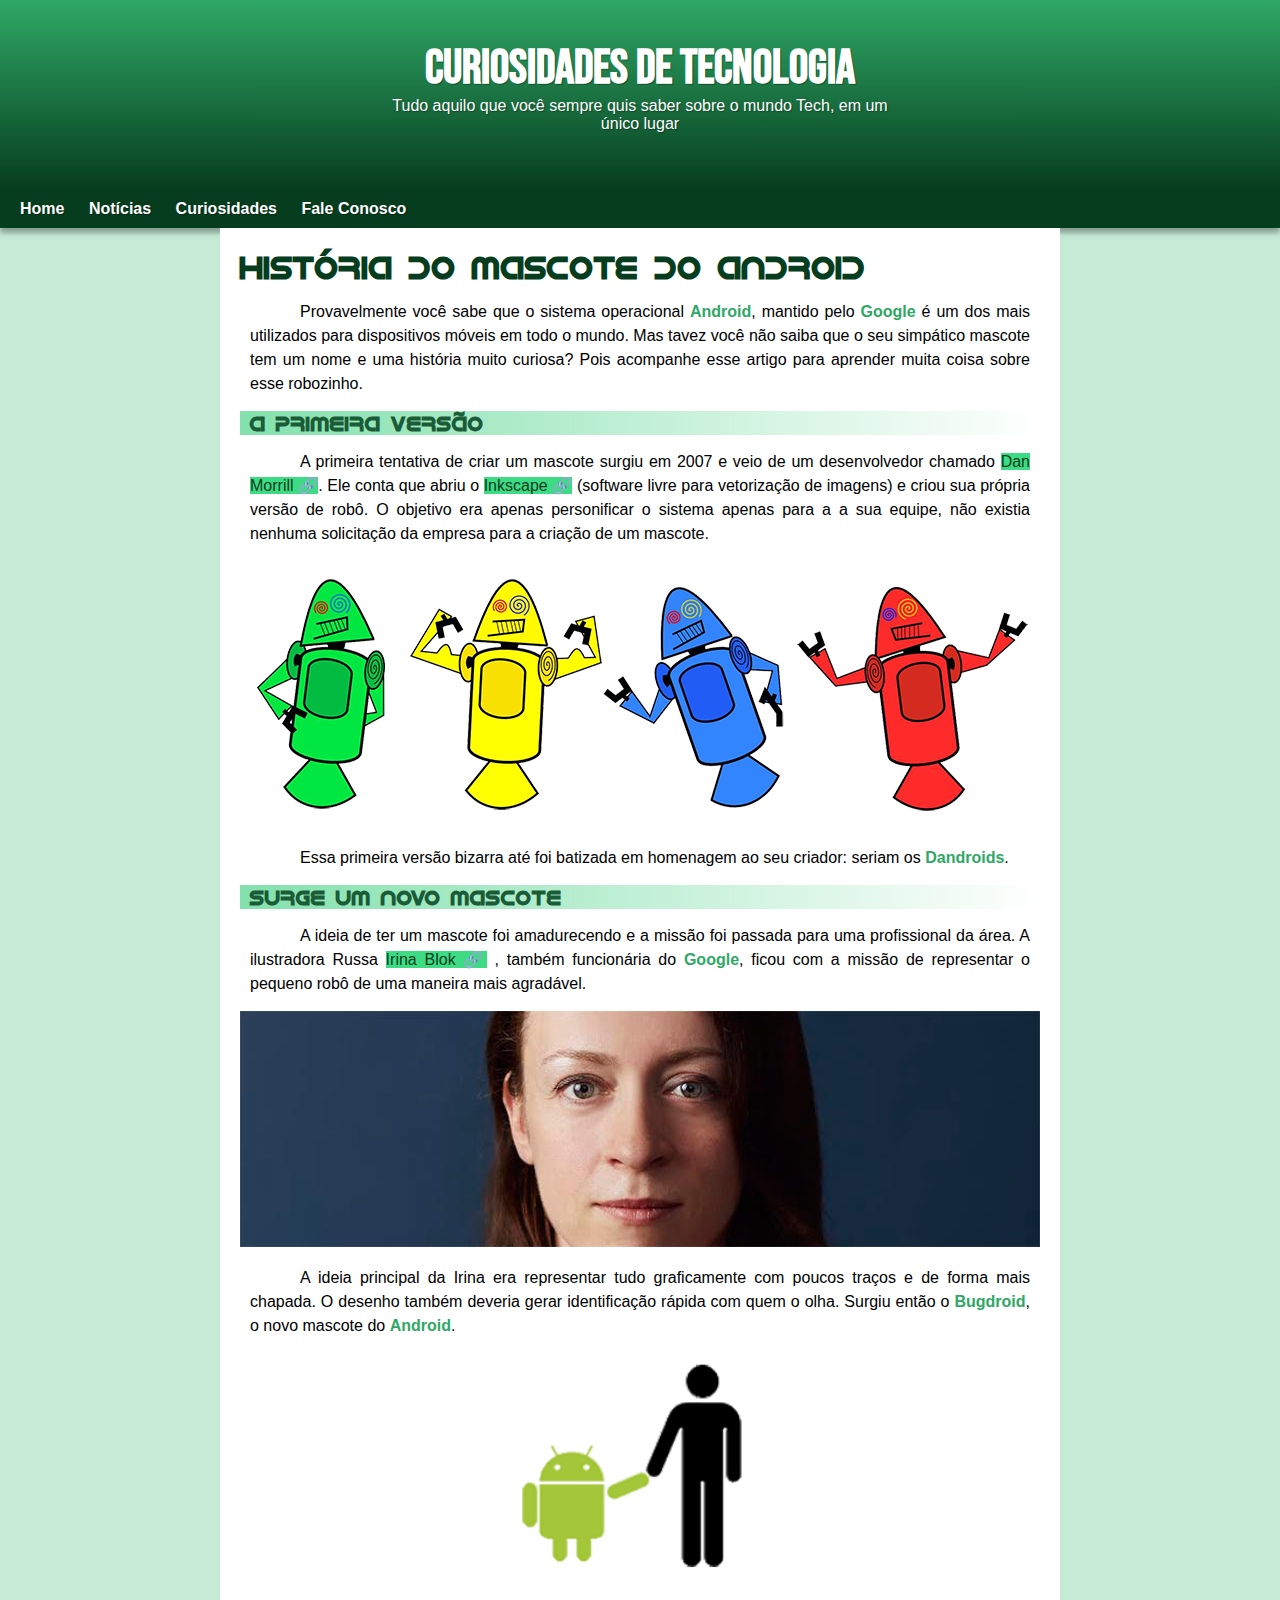
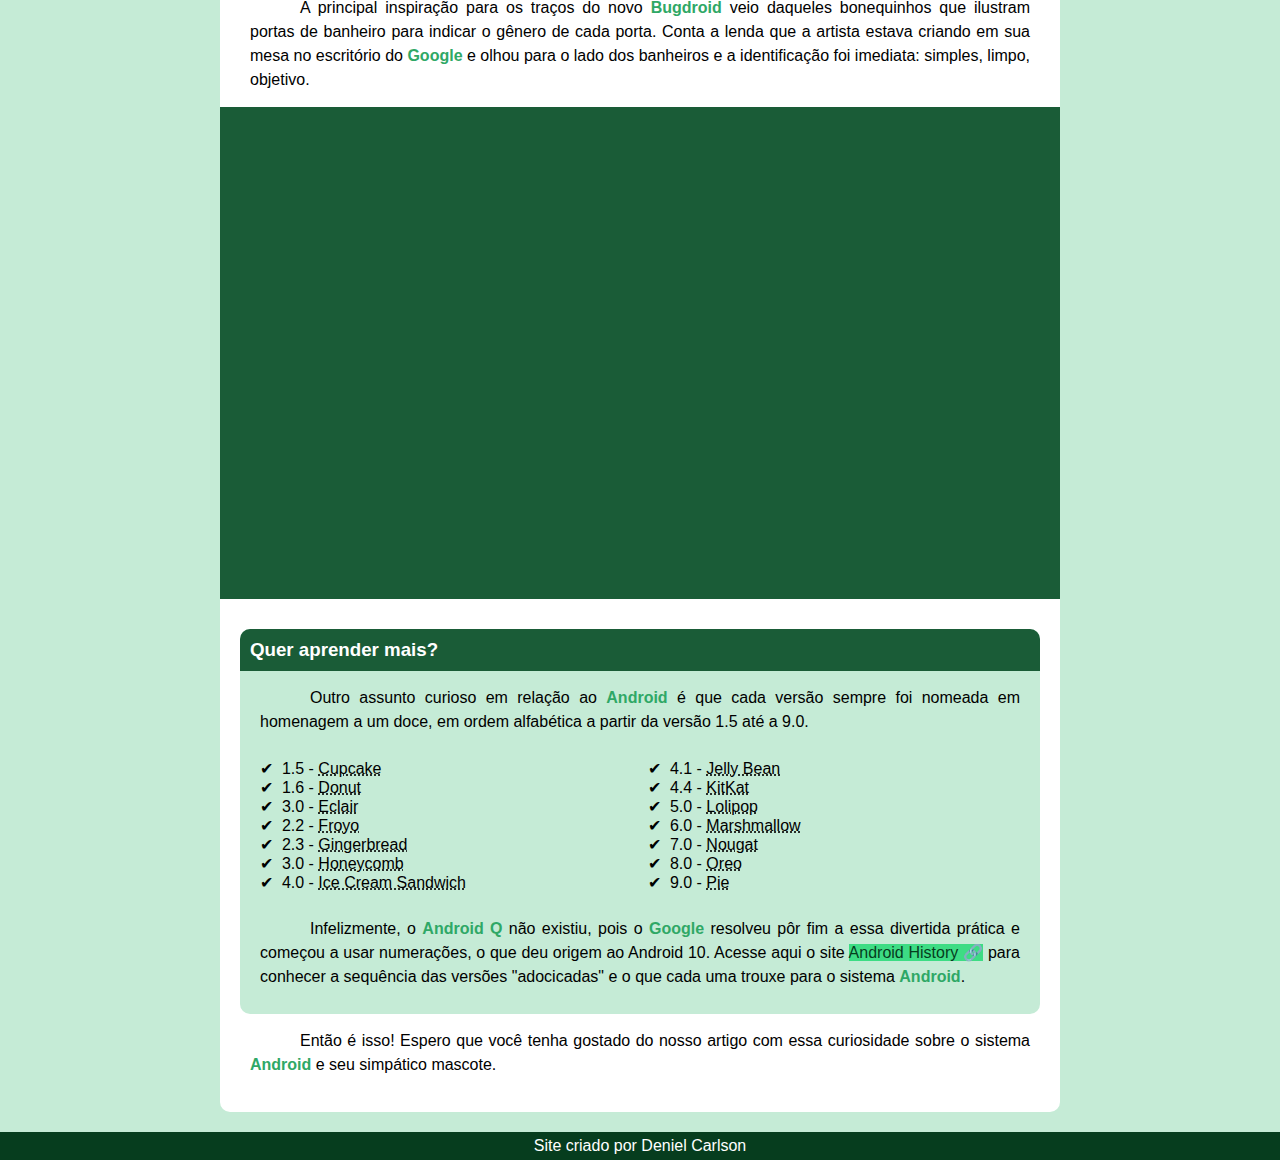
==== index.html @ 51c6a043 "Upload files" ====
<!DOCTYPE html>
<html lang="pt-br">
<head>
    <meta charset="UTF-8">
    <meta name="viewport" content="width=device-width, initial-scale=1.0">
    <title>Como surgiu o mascote do android</title>

    <link rel="shortcut icon" href="recursos/imagens/favicon.ico" type="image/x-icon">

    <link rel="stylesheet" href="estilo/style.css">
</head>
<body>
    
    <header>
        <h1>Curiosidades de Tecnologia</h1>
        <p>
            Tudo aquilo que você sempre quis saber sobre o mundo Tech, em um único lugar
        </p>
    </header>
    <nav>
        <a href="#">Home</a>
        <a href="#">Notícias</a>
        <a href="#">Curiosidades</a>
        <a href="#">Fale Conosco</a>
    </nav>

    <main>
        <article>
            <h1>
                História do Mascote do Android
            </h1>

            <p>
                Provavelmente você sabe que o sistema operacional <strong>Android</strong>, mantido pelo <strong>Google</strong> é um dos mais utilizados para dispositivos móveis em todo o mundo. Mas tavez você não saiba que o seu simpático mascote tem um nome e uma história muito curiosa? Pois acompanhe esse artigo para aprender muita coisa sobre esse robozinho.
            </p>

            <h2>
                A primeira versão
            </h2>

            <p>
                A primeira tentativa de criar um mascote surgiu em 2007 e veio de um desenvolvedor chamado 
                <a href="https://androidcommunity.com/dan-morrill-shows-us-the-android-mascot-that-almost-was-20130103/" target="_blank" rel="External" class = "ex">
                    Dan Morrill
                </a>. 
                Ele conta que abriu o 
                <a href="https://inkscape.org/pt-br/" target="_blank" rel="external" class = "ex">
                    Inkscape
                </a> 
                (software livre para vetorização de imagens) e criou sua própria versão de robô. O objetivo era apenas personificar o sistema apenas para a a sua equipe, não existia nenhuma solicitação da empresa para a criação de um mascote.
            </p>

            <picture>
                <source media="(max-width:650px)" srcset="./recursos/imagens/dan-droids-pq.png" type="image/png">

                <img src="recursos/imagens/dan-droids.png" alt="O primeiro mascote do android">
            </picture>

            <p>
                Essa primeira versão bizarra até foi batizada em homenagem ao seu criador: seriam os <strong>Dandroids</strong>.
            </p>

            <h2>
                Surge um novo mascote
            </h2>

            <p>
                A ideia de ter um mascote foi amadurecendo e a missão foi passada para uma profissional da área. A ilustradora Russa <a href="https://en.wikipedia.org/wiki/Irina_Blok" target="_blank" rel="external" class = "ex">
                    Irina Blok
                </a>
                , também funcionária do <strong>Google</strong>, ficou com a missão de representar o pequeno robô de uma maneira mais agradável.
            </p>

            <picture>
                <source media="(max-width: 650px)" srcset="./recursos/imagens/irina-blok-pq.jpg" type="image/jpeg">

                <img src="recursos/imagens/irina-blok.jpg" alt="Irina Block, criadora do bugdroid">
            </picture>

            <p>
                A ideia principal da Irina era representar tudo graficamente com poucos traços e de forma mais chapada. O desenho também deveria gerar identificação rápida com quem o olha. Surgiu então o <strong>Bugdroid</strong>, o novo mascote do <strong>Android</strong>.
            </p>


            <img id = "small" src="recursos/imagens/bugdroid.png" alt="Bugdroid">


            <p>
                A principal inspiração para os traços do novo <strong>Bugdroid</strong> veio daqueles bonequinhos que ilustram portas de banheiro para indicar o gênero de cada porta. Conta a lenda que a artista estava criando em sua mesa no escritório do <strong>Google</strong> e olhou para o lado dos banheiros e a identificação foi imediata: simples, limpo, objetivo.
            </p>

          
            <div id = "video">
                <iframe width="560" height="315" src="https://www.youtube.com/embed/l2UDgpLz20M" title="YouTube video player" frameborder="0" allow="accelerometer; autoplay; clipboard-write; encrypted-media; gyroscope; picture-in-picture; web-share" allowfullscreen></iframe>
            </div>
          
            
            <aside>
                <h3>
                    Quer aprender mais?
                </h3>
                <p>
                    Outro assunto curioso em relação ao <strong>Android</strong> é que cada versão sempre foi nomeada em homenagem a um doce, em ordem alfabética a partir da versão 1.5 até a 9.0.
                </p>
                <ul>
                    <li>
                        1.5 - <abbr title="Bolo de copo">Cupcake</abbr>
                    </li>
                    <li>
                        1.6 - <abbr title="Rosquinha">Donut</abbr>
                    </li>
                    <li>
                        3.0 - <abbr title="Bomba">Eclair</abbr>
                    </li>
                    <li>
                        2.2 - <abbr title="Iogurte congelado">Froyo</abbr>
                    </li>
                    <li>
                        2.3 - <abbr title="Biscoito de gengibre">Gingerbread</abbr>
                    </li>
                    <li>
                        3.0 - <abbr title="Favo de mel">Honeycomb</abbr>
                    </li>
                    <li>
                        4.0 - <abbr title="Sanduíche de sorvete">Ice Cream Sandwich</abbr>
                    </li>
                    <li>
                        4.1 - <abbr title="Jujuba">Jelly Bean</abbr>
                    </li>
                    <li>
                        4.4 - <abbr title="KitKat">KitKat</abbr>
                    </li>
                    <li>
                        5.0 - <abbr title="Pirulito">Lolipop</abbr>
                    </li>
                    <li>
                        6.0 - <abbr title="Marshmallow">Marshmallow</abbr>
                    </li>
                    <li>
                        7.0 - <abbr title="Torrone">Nougat</abbr>
                    </li>
                    <li>
                        8.0 - <abbr title="Oreo">Oreo</abbr>
                    </li>
                    <li>
                        9.0 - <abbr title="Torta">Pie</abbr>
                    </li>
                </ul>
                <p>
                    Infelizmente, o <strong>Android Q</strong> não existiu, pois o <strong>Google</strong> resolveu pôr fim a essa divertida prática e começou a usar numerações, o que deu origem ao Android 10.
                    Acesse aqui o site 
                    <a href="https://www.android.com/intl/en_uk/history/" target="_blank" rel="external" class = "ex">
                        Android History
                    </a>
                     para conhecer a sequência das versões "adocicadas" e o que cada uma trouxe para o sistema <strong>Android</strong>.
                </p>
            </aside>

            <p>
                Então é isso! Espero que você tenha gostado do nosso artigo com essa curiosidade sobre o sistema <strong>Android</strong> e seu simpático mascote.
            </p>
        </article>
    </main>

    <footer>
        <p>
            Site criado por 
            <a href="https://github.com/DenielCarlson" target="_blank" rel="external">
                Deniel Carlson
            </a>
        </p>
    </footer>
</body>
</html>
---- estilo/style.css ----
@charset "UTF-8";

@import url('https://fonts.googleapis.com/css2?family=Bebas+Neue&display=swap');

@font-face {
    font-family: 'Android';
    src: url('../recursos/fontes/idroid.otf') format('opentype');
    font-weight: normal;
}

:root{
    --color1: #c5ebd6;
    --color2: #83e1ad;
    --color3: #3ddc84;
    --color4: #2fa866;
    --color5: #1a5c37;
    --color6: #063d1e; 

    --font-default: Arial, Verdana, Helvetica, sans-serif;
    --font-emphasis: 'Bebas Neue', sans-serif;
    --font-android: 'Android', 'Bebas Neue', sans-serif;
}

*{
    margin: 0px;
    padding: 0px;;
}

body{
    background-color: var(--color1);
    font-family: var(--font-default);
}

header{
    background-image: linear-gradient(to bottom, var(--color4), var(--color6));
    height: 150px;
    padding-top: 40px;
    text-align: center;
}

header > h1{
    color: white;
    font-family: var(--font-emphasis);
    font-size: 3.0em;
    text-shadow: 1px 1px 1px rgba(0, 0, 0, 0.342);
}

header > p{
    color: white;
    text-shadow: 1px 1px 1px rgba(0, 0, 0, 0.342);
    max-width: 500px;
    margin: auto;
    padding-left: 10px;
    padding-right: 10px;
}


nav{
    background-color: var(--color6);
    padding: 10px;
    box-shadow: 0px 5px 5px rgba(0, 0, 0, 0.315);
}
nav > a{
    color: white;
    font-weight: bold;
    text-decoration: none;
    text-shadow: 1px 1px 1px rgba(0, 0, 0, 0.342);
    border-radius: 5px;
    padding: 10px;
    transition-duration: 1s;
}

nav > a:hover{
    background-color: var(--color4);
    color: var(--color6);
}

main{
    background-color: white;
    max-width: 800px;
    min-width: 280px;
    margin: auto;
    margin-bottom: 20px;
    padding: 20px;
    border-bottom-left-radius: 10px;
    border-bottom-right-radius: 10px;
}

main h1{
    color: var(--color6);
    font-family: var(--font-android);
}

main h2{
    background-image: linear-gradient(to right, var(--color2), transparent);
    color: var(--color5);
    font-family: var(--font-android);
    font-size: 1.3em;
    text-indent: 10px;
}

main p{
    margin: 15px 10px;
    text-align: justify;
    text-indent: 50px;
    line-height: 1.5em;
}

main strong{
    color: var(--color4)
}

main a{
    background-color: var(--color3);
    color: var(--color6);
    text-decoration: none;
}

main a::after{
    content: '\1F517';
}

main a:hover{
    color: var(--color4);
    text-decoration: underline;
}

main img{
    width: 100%;
}

main img#small{
    max-width: 350px;
    display: block;
    margin: auto;
}

div#video{
    background-color: var(--color5);    
    padding-bottom: 61.5%;
    margin: 0px -20px 30px -20px;

    position: relative;
}

div#video > iframe{
    position: absolute;

    top: 5%;
    left: 5%;
    width: 90%;
    height: 90%;
}

aside{
    background-color: var(--color1);
    padding: 10px;
    border-radius: 10px;
}

aside > h3{
    background-color: var(--color5);
    color: white;
    padding: 10px;
    margin: -10px -10px 0px -10px;
    border-radius: 10px 10px 0px 0px;
}

aside > ul{
    list-style-position: inside;
    list-style-type: '\2714\00A0';
    columns: 2; 

    padding: 10px;
    
}

footer{
    background-color: var(--color6);
    text-align: center;
    padding: 5px;
}

footer > p{
    color: white;
}

footer a{
    color: white;
    text-decoration: none;
}

footer > p > a:hover{
    color: var(--color1);
    text-decoration: underline;
}
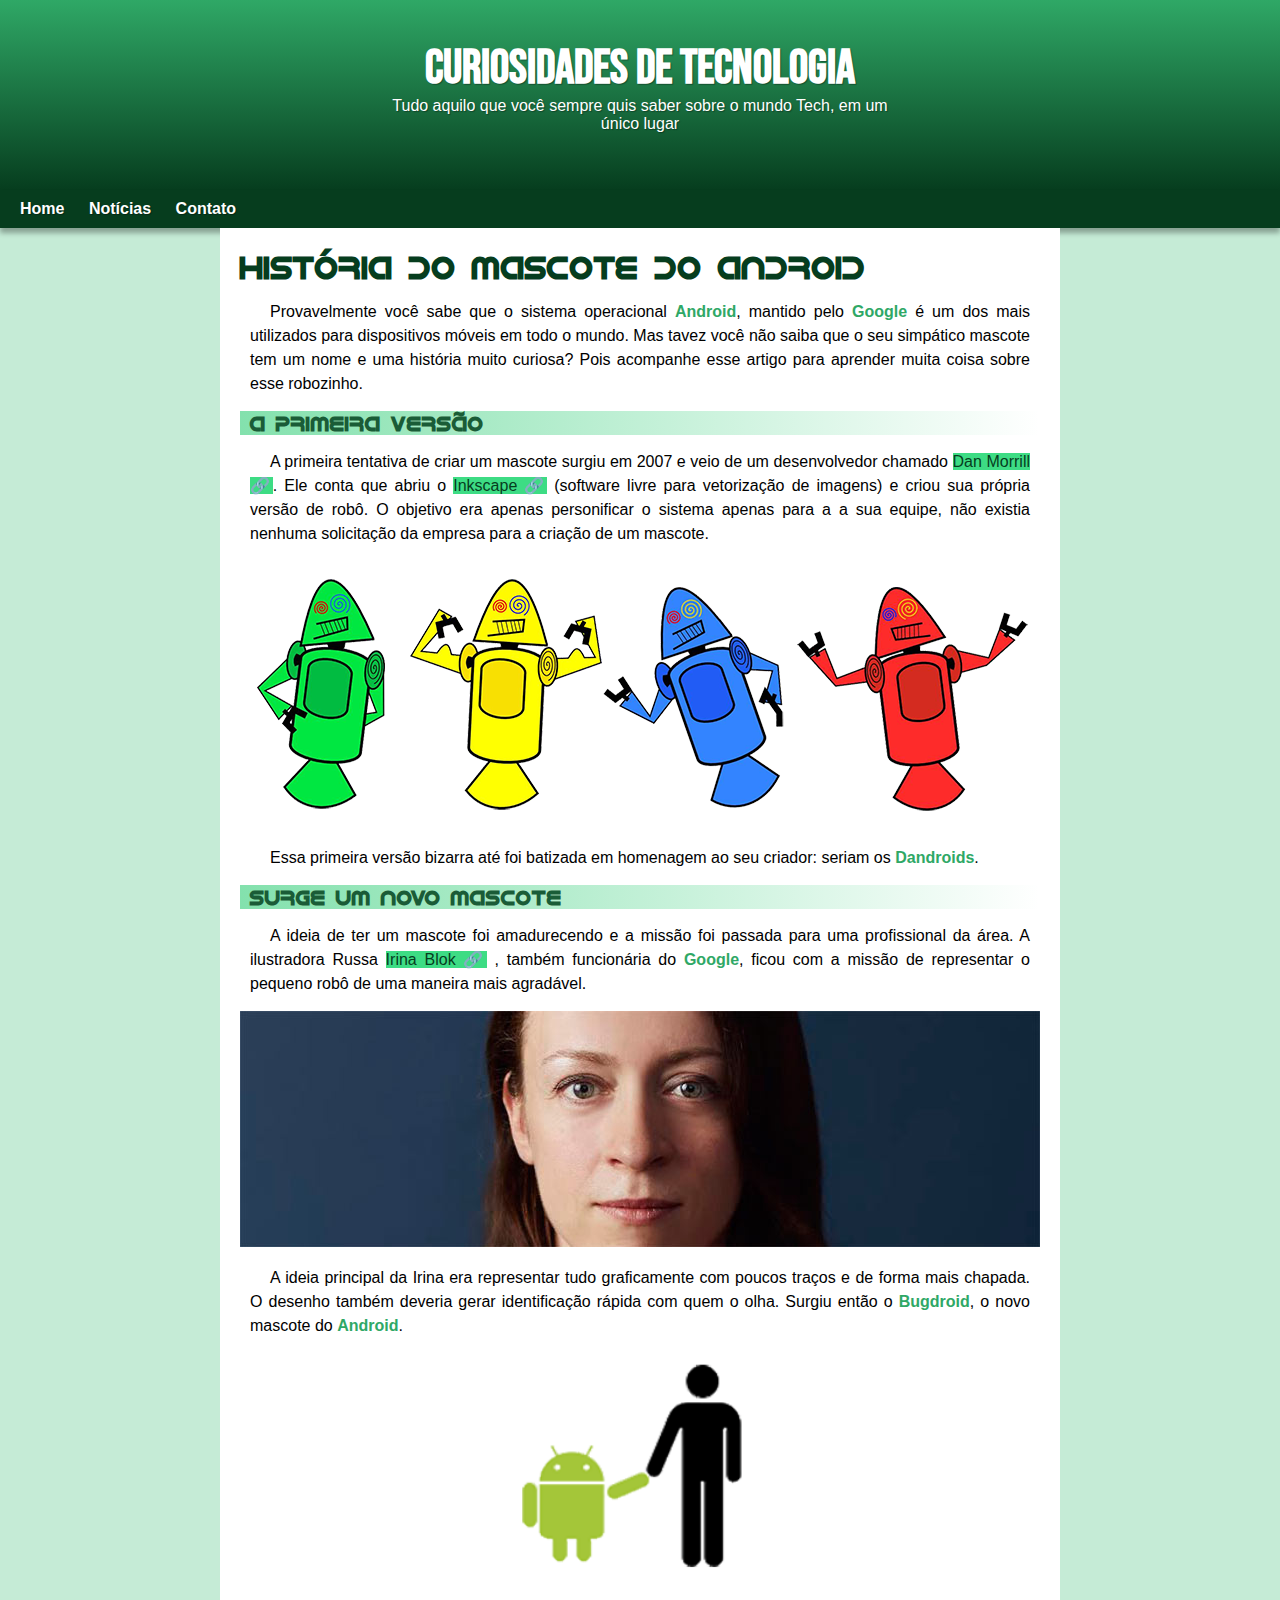
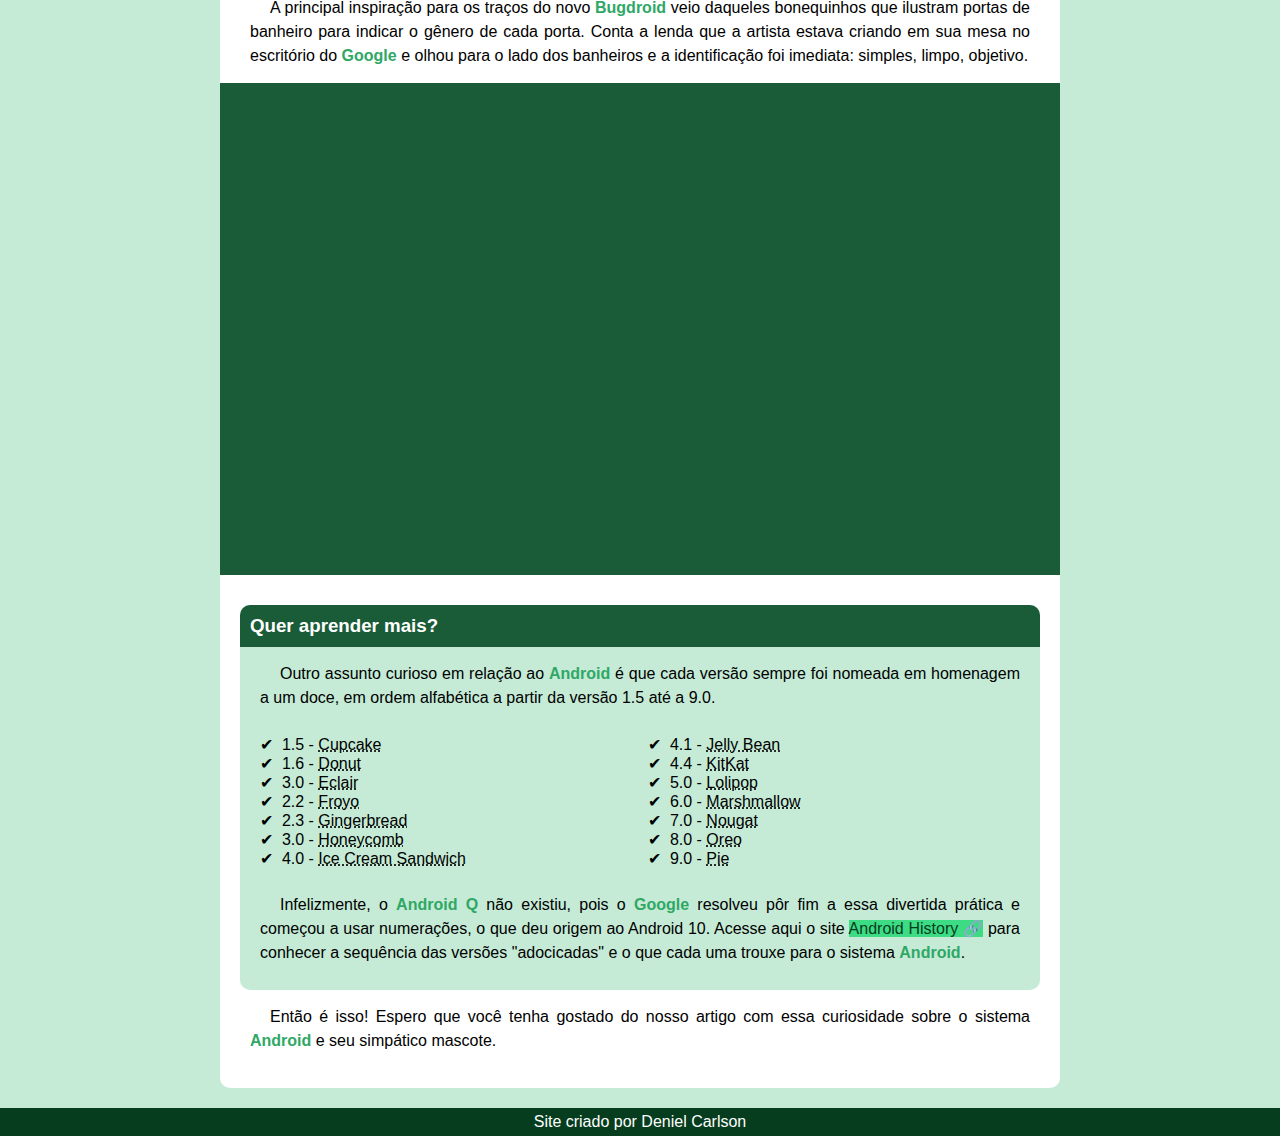
==== commit 863ba051: "Correções -v01" ====
--- a/index.html
+++ b/index.html
@@ -20,8 +20,7 @@
     <nav>
         <a href="#">Home</a>
         <a href="#">Notícias</a>
-        <a href="#">Curiosidades</a>
-        <a href="#">Fale Conosco</a>
+        <a href="#">Contato</a>
     </nav>
 
     <main>
--- a/estilo/style.css
+++ b/estilo/style.css
@@ -52,6 +52,7 @@
     margin: auto;
     padding-left: 10px;
     padding-right: 10px;
+    padding-bottom: 30px;
 }
 
 
@@ -102,7 +103,7 @@
 main p{
     margin: 15px 10px;
     text-align: justify;
-    text-indent: 50px;
+    text-indent: 20px;
     line-height: 1.5em;
 }
 
